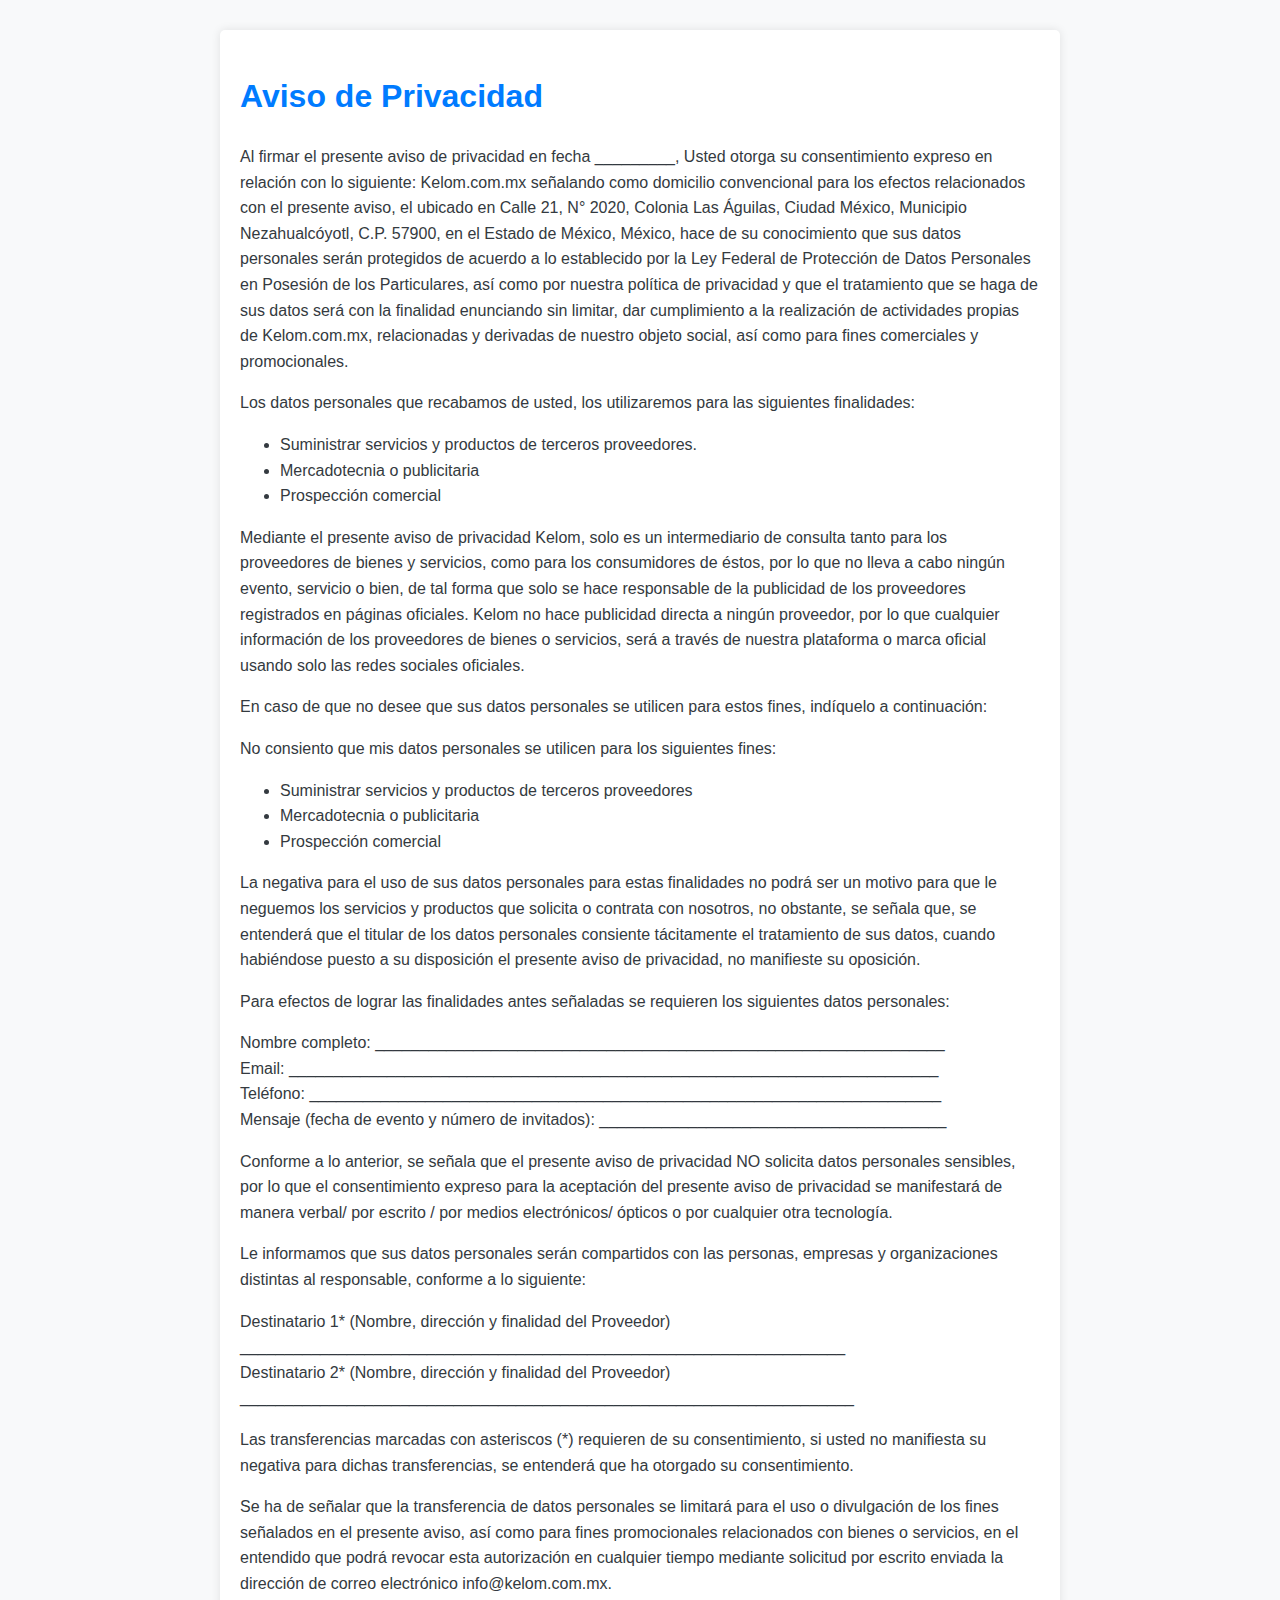
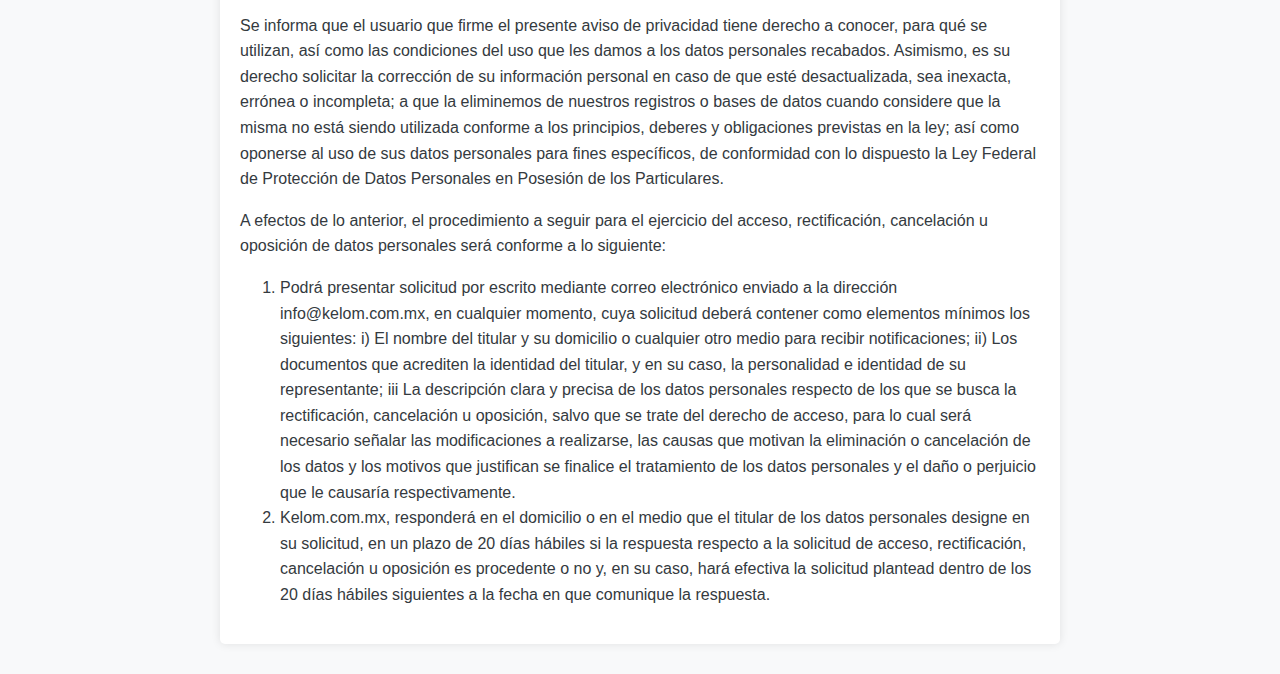
==== aviso.html @ 9c0083da "add txt of legal" ====
<!DOCTYPE html>
<html lang="en">
  <head>
    <meta charset="UTF-8" />
    <meta name="viewport" content="width=device-width, initial-scale=1.0" />
    <title>Document</title>
    <link rel="stylesheet" href="./css/styles1.css" />
  </head>
  <body class="avisomain">
    <div class="containeraviso">
      <h1 class="txtmainaviso">Aviso de Privacidad</h1>
      <p>
        Al firmar el presente aviso de privacidad en fecha _________, Usted
        otorga su consentimiento expreso en relación con lo siguiente:
        Kelom.com.mx señalando como domicilio convencional para los efectos
        relacionados con el presente aviso, el ubicado en Calle 21, N° 2020,
        Colonia Las Águilas, Ciudad México, Municipio Nezahualcóyotl, C.P.
        57900, en el Estado de México, México, hace de su conocimiento que sus
        datos personales serán protegidos de acuerdo a lo establecido por la Ley
        Federal de Protección de Datos Personales en Posesión de los
        Particulares, así como por nuestra política de privacidad y que el
        tratamiento que se haga de sus datos será con la finalidad enunciando
        sin limitar, dar cumplimiento a la realización de actividades propias de
        Kelom.com.mx, relacionadas y derivadas de nuestro objeto social, así
        como para fines comerciales y promocionales.
      </p>

      <p>
        Los datos personales que recabamos de usted, los utilizaremos para las
        siguientes finalidades:
      </p>
      <ul>
        <li>Suministrar servicios y productos de terceros proveedores.</li>
        <li>Mercadotecnia o publicitaria</li>
        <li>Prospección comercial</li>
      </ul>

      <p>
        Mediante el presente aviso de privacidad Kelom, solo es un intermediario
        de consulta tanto para los proveedores de bienes y servicios, como para
        los consumidores de éstos, por lo que no lleva a cabo ningún evento,
        servicio o bien, de tal forma que solo se hace responsable de la
        publicidad de los proveedores registrados en páginas oficiales. Kelom no
        hace publicidad directa a ningún proveedor, por lo que cualquier
        información de los proveedores de bienes o servicios, será a través de
        nuestra plataforma o marca oficial usando solo las redes sociales
        oficiales.
      </p>

      <p>
        En caso de que no desee que sus datos personales se utilicen para estos
        fines, indíquelo a continuación:
      </p>

      <p>
        No consiento que mis datos personales se utilicen para los siguientes
        fines:
      </p>
      <ul>
        <li>Suministrar servicios y productos de terceros proveedores</li>
        <li>Mercadotecnia o publicitaria</li>
        <li>Prospección comercial</li>
      </ul>

      <p>
        La negativa para el uso de sus datos personales para estas finalidades
        no podrá ser un motivo para que le neguemos los servicios y productos
        que solicita o contrata con nosotros, no obstante, se señala que, se
        entenderá que el titular de los datos personales consiente tácitamente
        el tratamiento de sus datos, cuando habiéndose puesto a su disposición
        el presente aviso de privacidad, no manifieste su oposición.
      </p>

      <p>
        Para efectos de lograr las finalidades antes señaladas se requieren los
        siguientes datos personales:
      </p>
      <p>
        Nombre completo:
        ________________________________________________________________<br />
        Email:
        _________________________________________________________________________<br />
        Teléfono:
        _______________________________________________________________________<br />
        Mensaje (fecha de evento y número de invitados):
        _______________________________________
      </p>

      <p>
        Conforme a lo anterior, se señala que el presente aviso de privacidad NO
        solicita datos personales sensibles, por lo que el consentimiento
        expreso para la aceptación del presente aviso de privacidad se
        manifestará de manera verbal/ por escrito / por medios electrónicos/
        ópticos o por cualquier otra tecnología.
      </p>

      <p>
        Le informamos que sus datos personales serán compartidos con las
        personas, empresas y organizaciones distintas al responsable, conforme a
        lo siguiente:
      </p>
      <p>
        Destinatario 1* (Nombre, dirección y finalidad del Proveedor)<br />
        ____________________________________________________________________<br />
        Destinatario 2* (Nombre, dirección y finalidad del Proveedor)<br />
        _____________________________________________________________________
      </p>

      <p>
        Las transferencias marcadas con asteriscos (*) requieren de su
        consentimiento, si usted no manifiesta su negativa para dichas
        transferencias, se entenderá que ha otorgado su consentimiento.
      </p>

      <p>
        Se ha de señalar que la transferencia de datos personales se limitará
        para el uso o divulgación de los fines señalados en el presente aviso,
        así como para fines promocionales relacionados con bienes o servicios,
        en el entendido que podrá revocar esta autorización en cualquier tiempo
        mediante solicitud por escrito enviada la dirección de correo
        electrónico info@kelom.com.mx.
      </p>

      <p>
        Se informa que el usuario que firme el presente aviso de privacidad
        tiene derecho a conocer, para qué se utilizan, así como las condiciones
        del uso que les damos a los datos personales recabados. Asimismo, es su
        derecho solicitar la corrección de su información personal en caso de
        que esté desactualizada, sea inexacta, errónea o incompleta; a que la
        eliminemos de nuestros registros o bases de datos cuando considere que
        la misma no está siendo utilizada conforme a los principios, deberes y
        obligaciones previstas en la ley; así como oponerse al uso de sus datos
        personales para fines específicos, de conformidad con lo dispuesto la
        Ley Federal de Protección de Datos Personales en Posesión de los
        Particulares.
      </p>

      <p>
        A efectos de lo anterior, el procedimiento a seguir para el ejercicio
        del acceso, rectificación, cancelación u oposición de datos personales
        será conforme a lo siguiente:
      </p>
      <ol>
        <li>
          Podrá presentar solicitud por escrito mediante correo electrónico
          enviado a la dirección info@kelom.com.mx, en cualquier momento, cuya
          solicitud deberá contener como elementos mínimos los siguientes: i) El
          nombre del titular y su domicilio o cualquier otro medio para recibir
          notificaciones; ii) Los documentos que acrediten la identidad del
          titular, y en su caso, la personalidad e identidad de su
          representante; iii La descripción clara y precisa de los datos
          personales respecto de los que se busca la rectificación, cancelación
          u oposición, salvo que se trate del derecho de acceso, para lo cual
          será necesario señalar las modificaciones a realizarse, las causas que
          motivan la eliminación o cancelación de los datos y los motivos que
          justifican se finalice el tratamiento de los datos personales y el
          daño o perjuicio que le causaría respectivamente.
        </li>
        <li>
          Kelom.com.mx, responderá en el domicilio o en el medio que el titular
          de los datos personales designe en su solicitud, en un plazo de 20
          días hábiles si la respuesta respecto a la solicitud de acceso,
          rectificación, cancelación u oposición es procedente o no y, en su
          caso, hará efectiva la solicitud plantead dentro de los 20 días
          hábiles siguientes a la fecha en que comunique la respuesta.
        </li>
      </ol>
    </div>

    <script src="https://code.jquery.com/jquery-3.5.1.slim.min.js"></script>
    <script src="https://cdn.jsdelivr.net/npm/@popperjs/core@2.5.4/dist/umd/popper.min.js"></script>
    <script src="https://stackpath.bootstrapcdn.com/bootstrap/4.5.2/js/bootstrap.min.js"></script>
  </body>
</html>
---- css/styles1.css ----
.espacio {
  width: 100%;
  height: 30vh;
}

.text-main {
  margin-top: 10rem;
}

/* us section  */

.page-section {
  margin-top: 5rem;
  margin-bottom: 5rem;
}

.page-section .container .row .text-center .whatsapp {
  font-family: "Franklin Gothic Medium", "Arial Narrow", Arial, sans-serif;
  font-size: 2rem;
  color: black;
}

@media (min-width: 992px) {
  .product-item .product-item-title {
    position: relative;
    z-index: 1;
    margin-bottom: -3rem;
  }
  .product-item .product-item-img {
    position: relative;
    z-index: 0;
    max-width: 60vw;
  }
  .product-item .product-item-description {
    position: relative;
    z-index: 1;
    margin-top: -3rem;
    max-width: 50vw;
  }
}

.bg-faded {
  background-color: #f6e1c5;
}

.section-heading {
  text-transform: uppercase;
}
.section-heading .section-heading-upper {
  display: block;
  font-size: 1rem;
  font-weight: 800;
}
.section-heading .section-heading-lower {
  display: block;
  font-size: 3rem;
  font-weight: 100;
}

/* aviso  */
.avisomain {
  font-family: Arial, sans-serif;
  line-height: 1.6;
  background-color: #f8f9fa;
  color: #343a40;
  margin: 0;
  padding: 0;
}
.containeraviso {
  max-width: 800px;
  margin: 30px auto;
  padding: 20px;
  background-color: #ffffff;
  box-shadow: 0 0 10px rgba(0, 0, 0, 0.1);
  border-radius: 5px;
}
.txtmainaviso,
h2 {
  color: #007bff;
}
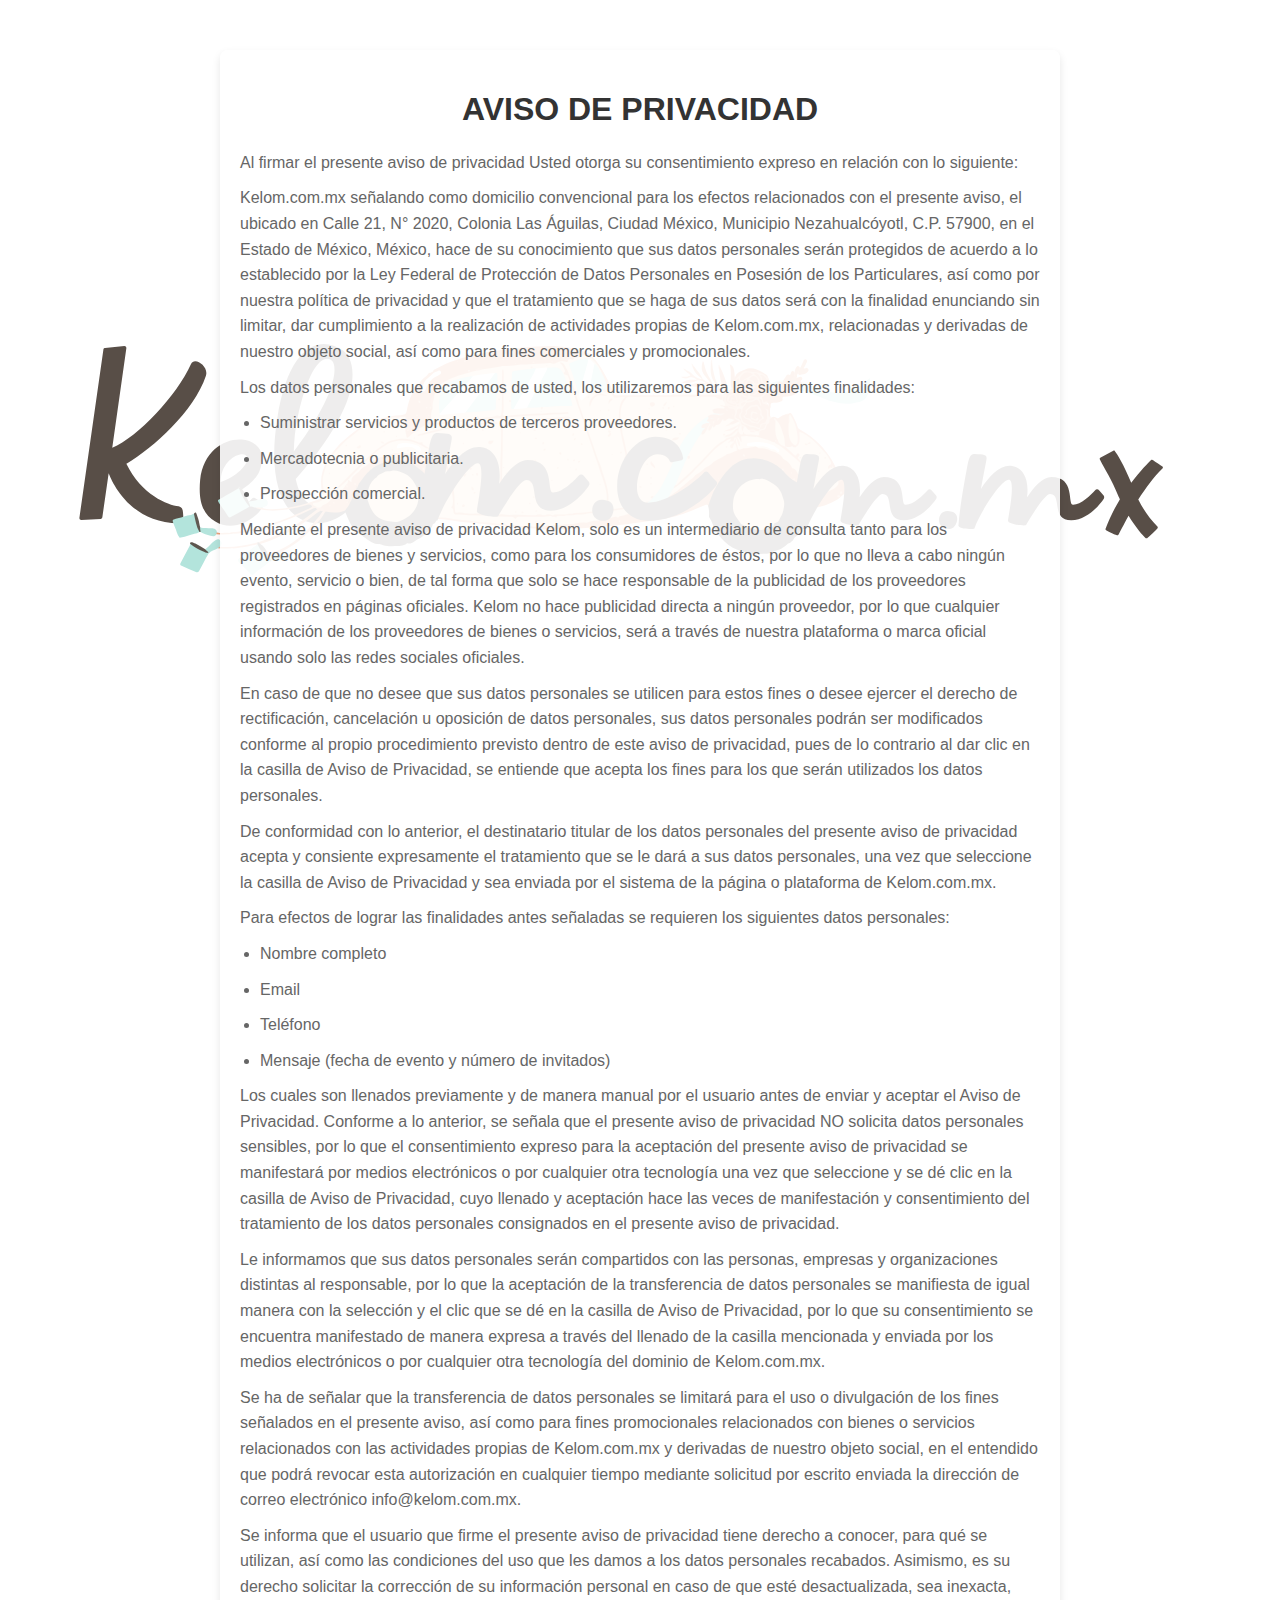
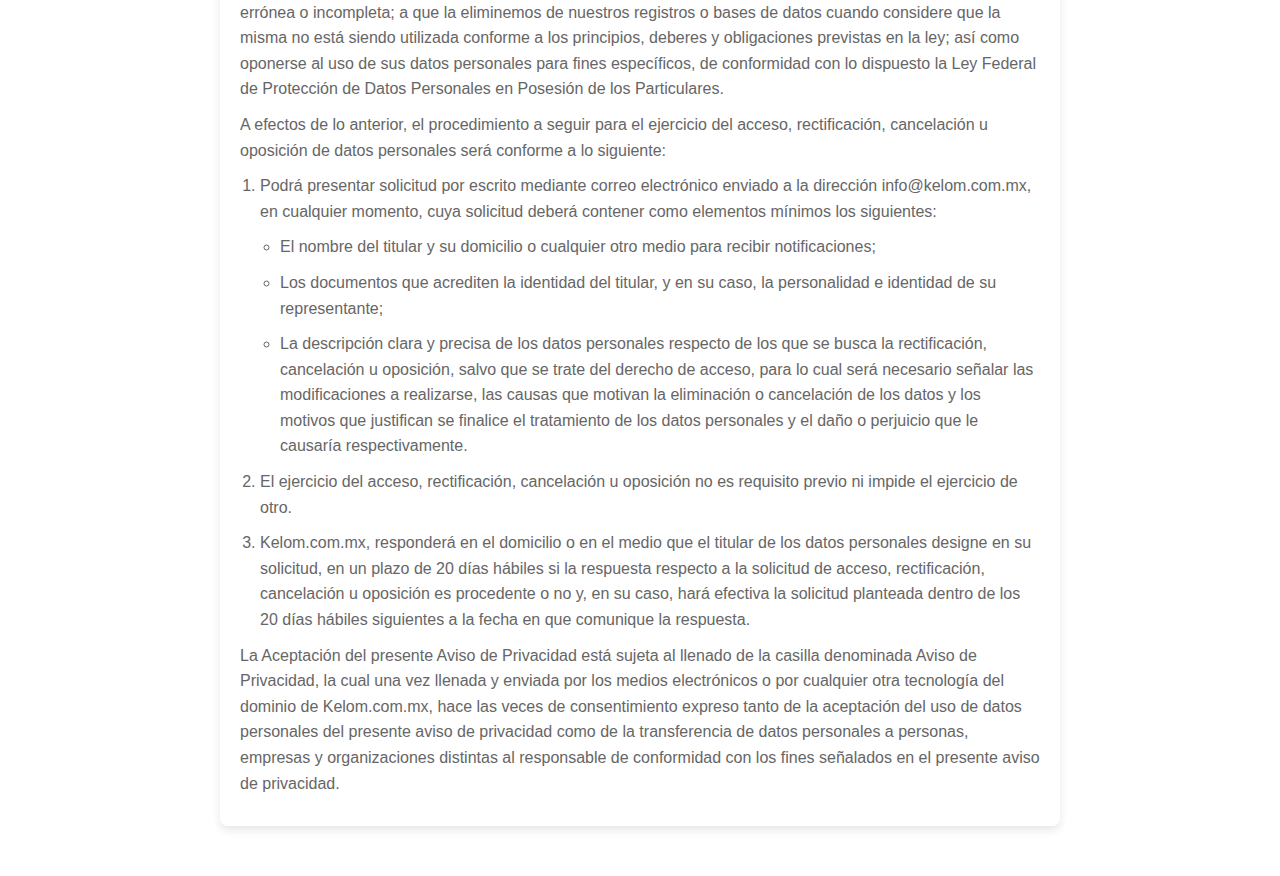
==== commit 6dd050a6: "aviso legal added" ====
--- a/aviso.html
+++ b/aviso.html
@@ -1,17 +1,19 @@
 <!DOCTYPE html>
-<html lang="en">
+<html lang="es">
   <head>
     <meta charset="UTF-8" />
     <meta name="viewport" content="width=device-width, initial-scale=1.0" />
-    <title>Document</title>
-    <link rel="stylesheet" href="./css/styles1.css" />
+    <title>Aviso de Privacidad</title>
+    <link rel="stylesheet" href="/css/aviso.css" />
   </head>
-  <body class="avisomain">
-    <div class="containeraviso">
-      <h1 class="txtmainaviso">Aviso de Privacidad</h1>
+  <body>
+    <div class="content">
+      <h1>AVISO DE PRIVACIDAD</h1>
       <p>
-        Al firmar el presente aviso de privacidad en fecha _________, Usted
-        otorga su consentimiento expreso en relación con lo siguiente:
+        Al firmar el presente aviso de privacidad Usted otorga su consentimiento
+        expreso en relación con lo siguiente:
+      </p>
+      <p>
         Kelom.com.mx señalando como domicilio convencional para los efectos
         relacionados con el presente aviso, el ubicado en Calle 21, N° 2020,
         Colonia Las Águilas, Ciudad México, Municipio Nezahualcóyotl, C.P.
@@ -24,17 +26,15 @@
         Kelom.com.mx, relacionadas y derivadas de nuestro objeto social, así
         como para fines comerciales y promocionales.
       </p>
-
       <p>
         Los datos personales que recabamos de usted, los utilizaremos para las
         siguientes finalidades:
       </p>
       <ul>
         <li>Suministrar servicios y productos de terceros proveedores.</li>
-        <li>Mercadotecnia o publicitaria</li>
-        <li>Prospección comercial</li>
+        <li>Mercadotecnia o publicitaria.</li>
+        <li>Prospección comercial.</li>
       </ul>
-
       <p>
         Mediante el presente aviso de privacidad Kelom, solo es un intermediario
         de consulta tanto para los proveedores de bienes y servicios, como para
@@ -46,81 +46,62 @@
         nuestra plataforma o marca oficial usando solo las redes sociales
         oficiales.
       </p>
-
       <p>
         En caso de que no desee que sus datos personales se utilicen para estos
-        fines, indíquelo a continuación:
+        fines o desee ejercer el derecho de rectificación, cancelación u
+        oposición de datos personales, sus datos personales podrán ser
+        modificados conforme al propio procedimiento previsto dentro de este
+        aviso de privacidad, pues de lo contrario al dar clic en la casilla de
+        Aviso de Privacidad, se entiende que acepta los fines para los que serán
+        utilizados los datos personales.
       </p>
-
       <p>
-        No consiento que mis datos personales se utilicen para los siguientes
-        fines:
+        De conformidad con lo anterior, el destinatario titular de los datos
+        personales del presente aviso de privacidad acepta y consiente
+        expresamente el tratamiento que se le dará a sus datos personales, una
+        vez que seleccione la casilla de Aviso de Privacidad y sea enviada por
+        el sistema de la página o plataforma de Kelom.com.mx.
       </p>
-      <ul>
-        <li>Suministrar servicios y productos de terceros proveedores</li>
-        <li>Mercadotecnia o publicitaria</li>
-        <li>Prospección comercial</li>
-      </ul>
-
-      <p>
-        La negativa para el uso de sus datos personales para estas finalidades
-        no podrá ser un motivo para que le neguemos los servicios y productos
-        que solicita o contrata con nosotros, no obstante, se señala que, se
-        entenderá que el titular de los datos personales consiente tácitamente
-        el tratamiento de sus datos, cuando habiéndose puesto a su disposición
-        el presente aviso de privacidad, no manifieste su oposición.
-      </p>
-
       <p>
         Para efectos de lograr las finalidades antes señaladas se requieren los
         siguientes datos personales:
       </p>
+      <ul>
+        <li>Nombre completo</li>
+        <li>Email</li>
+        <li>Teléfono</li>
+        <li>Mensaje (fecha de evento y número de invitados)</li>
+      </ul>
       <p>
-        Nombre completo:
-        ________________________________________________________________<br />
-        Email:
-        _________________________________________________________________________<br />
-        Teléfono:
-        _______________________________________________________________________<br />
-        Mensaje (fecha de evento y número de invitados):
-        _______________________________________
+        Los cuales son llenados previamente y de manera manual por el usuario
+        antes de enviar y aceptar el Aviso de Privacidad. Conforme a lo
+        anterior, se señala que el presente aviso de privacidad NO solicita
+        datos personales sensibles, por lo que el consentimiento expreso para la
+        aceptación del presente aviso de privacidad se manifestará por medios
+        electrónicos o por cualquier otra tecnología una vez que seleccione y se
+        dé clic en la casilla de Aviso de Privacidad, cuyo llenado y aceptación
+        hace las veces de manifestación y consentimiento del tratamiento de los
+        datos personales consignados en el presente aviso de privacidad.
       </p>
-
-      <p>
-        Conforme a lo anterior, se señala que el presente aviso de privacidad NO
-        solicita datos personales sensibles, por lo que el consentimiento
-        expreso para la aceptación del presente aviso de privacidad se
-        manifestará de manera verbal/ por escrito / por medios electrónicos/
-        ópticos o por cualquier otra tecnología.
-      </p>
-
       <p>
         Le informamos que sus datos personales serán compartidos con las
-        personas, empresas y organizaciones distintas al responsable, conforme a
-        lo siguiente:
+        personas, empresas y organizaciones distintas al responsable, por lo que
+        la aceptación de la transferencia de datos personales se manifiesta de
+        igual manera con la selección y el clic que se dé en la casilla de Aviso
+        de Privacidad, por lo que su consentimiento se encuentra manifestado de
+        manera expresa a través del llenado de la casilla mencionada y enviada
+        por los medios electrónicos o por cualquier otra tecnología del dominio
+        de Kelom.com.mx.
       </p>
-      <p>
-        Destinatario 1* (Nombre, dirección y finalidad del Proveedor)<br />
-        ____________________________________________________________________<br />
-        Destinatario 2* (Nombre, dirección y finalidad del Proveedor)<br />
-        _____________________________________________________________________
-      </p>
-
-      <p>
-        Las transferencias marcadas con asteriscos (*) requieren de su
-        consentimiento, si usted no manifiesta su negativa para dichas
-        transferencias, se entenderá que ha otorgado su consentimiento.
-      </p>
-
       <p>
         Se ha de señalar que la transferencia de datos personales se limitará
         para el uso o divulgación de los fines señalados en el presente aviso,
-        así como para fines promocionales relacionados con bienes o servicios,
-        en el entendido que podrá revocar esta autorización en cualquier tiempo
-        mediante solicitud por escrito enviada la dirección de correo
-        electrónico info@kelom.com.mx.
+        así como para fines promocionales relacionados con bienes o servicios
+        relacionados con las actividades propias de Kelom.com.mx y derivadas de
+        nuestro objeto social, en el entendido que podrá revocar esta
+        autorización en cualquier tiempo mediante solicitud por escrito enviada
+        la dirección de correo electrónico info@kelom.com.mx.
       </p>
-
       <p>
         Se informa que el usuario que firme el presente aviso de privacidad
         tiene derecho a conocer, para qué se utilizan, así como las condiciones
@@ -134,7 +115,6 @@
         Ley Federal de Protección de Datos Personales en Posesión de los
         Particulares.
       </p>
-
       <p>
         A efectos de lo anterior, el procedimiento a seguir para el ejercicio
         del acceso, rectificación, cancelación u oposición de datos personales
@@ -144,31 +124,50 @@
         <li>
           Podrá presentar solicitud por escrito mediante correo electrónico
           enviado a la dirección info@kelom.com.mx, en cualquier momento, cuya
-          solicitud deberá contener como elementos mínimos los siguientes: i) El
-          nombre del titular y su domicilio o cualquier otro medio para recibir
-          notificaciones; ii) Los documentos que acrediten la identidad del
-          titular, y en su caso, la personalidad e identidad de su
-          representante; iii La descripción clara y precisa de los datos
-          personales respecto de los que se busca la rectificación, cancelación
-          u oposición, salvo que se trate del derecho de acceso, para lo cual
-          será necesario señalar las modificaciones a realizarse, las causas que
-          motivan la eliminación o cancelación de los datos y los motivos que
-          justifican se finalice el tratamiento de los datos personales y el
-          daño o perjuicio que le causaría respectivamente.
+          solicitud deberá contener como elementos mínimos los siguientes:
+          <ul>
+            <li>
+              El nombre del titular y su domicilio o cualquier otro medio para
+              recibir notificaciones;
+            </li>
+            <li>
+              Los documentos que acrediten la identidad del titular, y en su
+              caso, la personalidad e identidad de su representante;
+            </li>
+            <li>
+              La descripción clara y precisa de los datos personales respecto de
+              los que se busca la rectificación, cancelación u oposición, salvo
+              que se trate del derecho de acceso, para lo cual será necesario
+              señalar las modificaciones a realizarse, las causas que motivan la
+              eliminación o cancelación de los datos y los motivos que
+              justifican se finalice el tratamiento de los datos personales y el
+              daño o perjuicio que le causaría respectivamente.
+            </li>
+          </ul>
+        </li>
+        <li>
+          El ejercicio del acceso, rectificación, cancelación u oposición no es
+          requisito previo ni impide el ejercicio de otro.
         </li>
         <li>
           Kelom.com.mx, responderá en el domicilio o en el medio que el titular
           de los datos personales designe en su solicitud, en un plazo de 20
           días hábiles si la respuesta respecto a la solicitud de acceso,
           rectificación, cancelación u oposición es procedente o no y, en su
-          caso, hará efectiva la solicitud plantead dentro de los 20 días
+          caso, hará efectiva la solicitud planteada dentro de los 20 días
           hábiles siguientes a la fecha en que comunique la respuesta.
         </li>
       </ol>
+      <p>
+        La Aceptación del presente Aviso de Privacidad está sujeta al llenado de
+        la casilla denominada Aviso de Privacidad, la cual una vez llenada y
+        enviada por los medios electrónicos o por cualquier otra tecnología del
+        dominio de Kelom.com.mx, hace las veces de consentimiento expreso tanto
+        de la aceptación del uso de datos personales del presente aviso de
+        privacidad como de la transferencia de datos personales a personas,
+        empresas y organizaciones distintas al responsable de conformidad con
+        los fines señalados en el presente aviso de privacidad.
+      </p>
     </div>
-
-    <script src="https://code.jquery.com/jquery-3.5.1.slim.min.js"></script>
-    <script src="https://cdn.jsdelivr.net/npm/@popperjs/core@2.5.4/dist/umd/popper.min.js"></script>
-    <script src="https://stackpath.bootstrapcdn.com/bootstrap/4.5.2/js/bootstrap.min.js"></script>
   </body>
 </html>
--- a/css/aviso.css
+++ b/css/aviso.css
@@ -0,0 +1,40 @@
+body {
+  margin: 0;
+  padding: 0;
+  font-family: Arial, sans-serif;
+  background: url("/assets/img/portfolio/logoKelom.svg") no-repeat center center
+    fixed;
+  background-size: cover;
+  background-blend-mode: lighten;
+}
+
+.content {
+  background: rgba(255, 255, 255, 0.9);
+  padding: 20px;
+  max-width: 800px;
+  margin: 50px auto;
+  border-radius: 8px;
+  box-shadow: 0 4px 8px rgba(0, 0, 0, 0.1);
+}
+
+h1 {
+  text-align: center;
+  color: #333;
+}
+
+p,
+ul,
+ol {
+  color: #666;
+  line-height: 1.6;
+  margin: 10px 0;
+}
+
+ul,
+ol {
+  padding-left: 20px;
+}
+
+li {
+  margin-bottom: 10px;
+}
